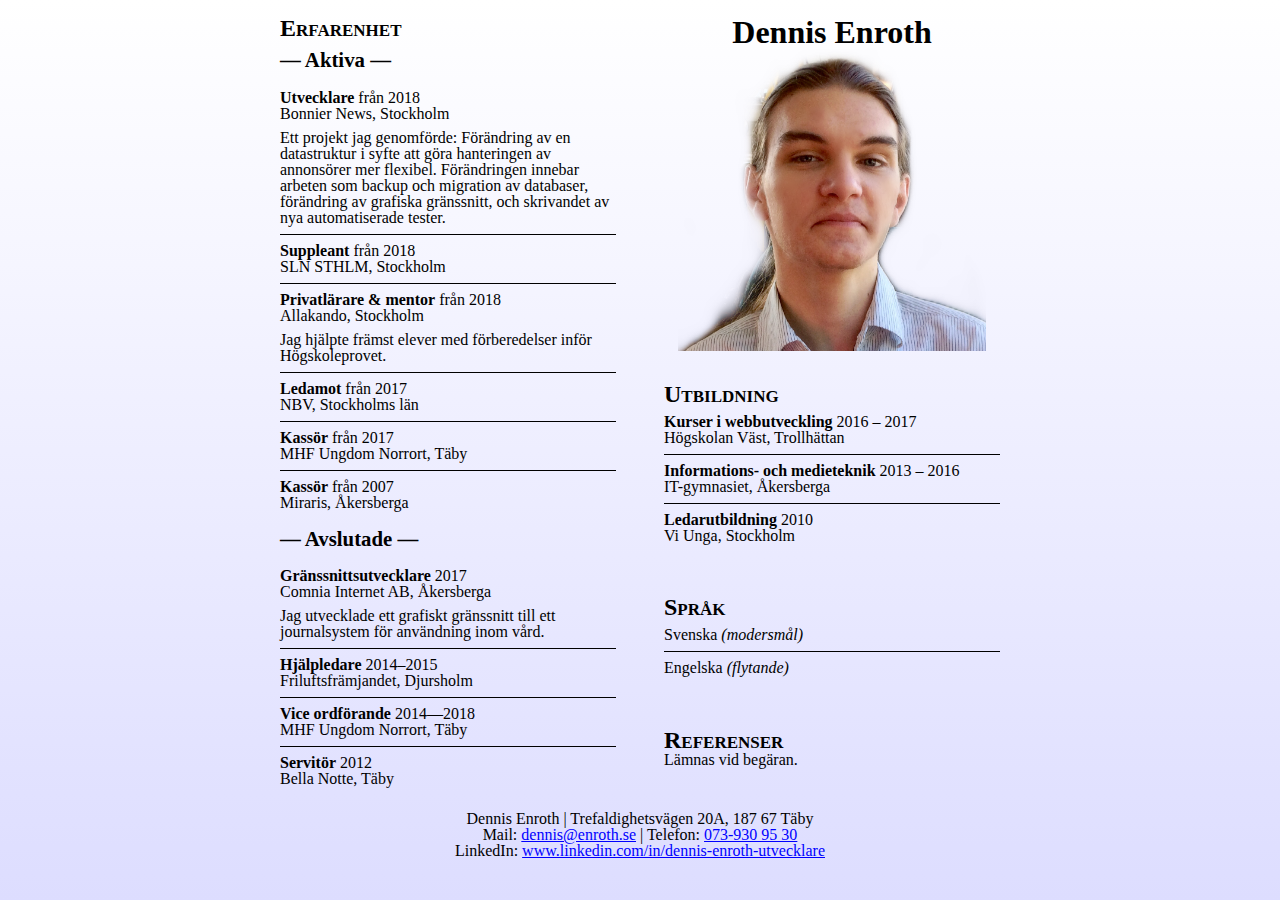
==== cv/index.html @ 487e0d80 "Added a page title to my CV" ====
<!DOCTYPE html>
<html>
  <head>
    <meta charset='utf-8'>
    <title>Dennis Enroth - CV</title>
    <link rel='stylesheet' href='reset.css'>
    <link rel='stylesheet' href='main.css'>
  </head>
  <body>
    <header>
      <h1 class='site-title'>Dennis Enroth</h1>
      <img class='avatar' src='avatar.png'>
    </header>

    <article class='xp'>
      <h2 class='title'>Erfarenhet</h2>

      <h3 class='subtitle'>Aktiva</h3>
      <ul>
        <li>
          <span class='role'>Utvecklare</span>
          <span class='date'>från 2018</span>
          <span class='employer'>Bonnier News</span>
          <span class='location'>Stockholm</span>

          <p class='details'>
            Ett projekt jag genomförde: Förändring av en datastruktur i syfte att göra hanteringen av annonsörer mer flexibel. Förändringen innebar arbeten som backup och migration av databaser, förändring av grafiska gränssnitt, och skrivandet av nya automatiserade tester.
          </p>
        </li>
        <li>
          <span class='role'>Suppleant</span>
          <span class='date'>från 2018</span>
          <span class='employer'>SLN STHLM</span>
          <span class='location'>Stockholm</span>
        </li>
        <li>
          <span class='role'>Privatlärare & mentor</span>
          <span class='date'>från 2018</span>
          <span class='employer'>Allakando</span>
          <span class='location'>Stockholm</span>

          <p class='details'>
            Jag hjälpte främst elever med förberedelser inför Högskoleprovet.
          </p>
        </li>
        <li>
          <span class='role'>Ledamot</span>
          <span class='date'>från 2017</span>
          <span class='employer'>NBV</span>
          <span class='location'>Stockholms län</span>
        </li>
        <li>
          <span class='role'>Kassör</span>
          <span class='date'>från 2017</span>
          <span class='employer'>MHF Ungdom Norrort</span>
          <span class='location'>Täby</span>
        </li>
        <li>
          <span class='role'>Kassör</span>
          <span class='date'>från 2007</span>
          <span class='employer'>Miraris</span>
          <span class='location'>Åkersberga</span>
        </li>
      </ul>

      <h3 class='subtitle'>Avslutade</h3>
      <ul>
        <li>
          <span class='role'>Gränssnittsutvecklare</span>
          <span class='date'>2017</span>
          <span class='employer'>Comnia Internet AB</span>
          <span class='location'>Åkersberga</span>

          <p class='details'>
            Jag utvecklade ett grafiskt gränssnitt till ett journalsystem för användning inom vård.
          </p>
        </li>
        <li>
          <span class='role'>Hjälpledare</span>
          <span class='date'>2014–2015</span>
          <span class='employer'>Friluftsfrämjandet</span>
          <span class='location'>Djursholm</span>
        </li>
        <li>
          <span class='role'>Vice ordförande</span>
          <span class='date'>2014—2018</span>
          <span class='employer'>MHF Ungdom Norrort</span>
          <span class='location'>Täby</span>
        </li>
        <li>
          <span class='role'>Servitör</span>
          <span class='date'>2012</span>
          <span class='employer'>Bella Notte</span>
          <span class='location'>Täby</span>
        </li>
      </ul>
    </article>

    <article class='edu'>
      <h2 class='title'>Utbildning</h2>
      <ul>
        <li>
          <span class='role'>Kurser i webbutveckling</span>
          <span class='date'>2016 – 2017</span>
          <span class='school'>Högskolan Väst</span>
          <span class='location'>Trollhättan</span>
        </li>
        <li>
          <span class='role'>Informations- och medieteknik</span>
          <span class='date'>2013 – 2016</span>
          <span class='school'>IT-gymnasiet</span>
          <span class='location'>Åkersberga</span>
        </li>
        <li>
          <span class='role'>Ledarutbildning</span>
          <span class='date'>2010</span>
          <span class='school'>Vi Unga</span>
          <!-- Vi Unga tillhör Studieförbundet Vuxenskolan -->
          <span class='location'>Stockholm</span>
        </li>
      </ul>
    </article>

    <article class='lang'>
      <h2 class='title'>Språk</h2>
      <ul>
        <li>
          <span class='name'>Svenska</span>
          <span class='fluency'>modersmål</span>
        </li>
        <li>
          <span class='name'>Engelska</span>
          <span class='fluency'>flytande</span>
        </li>
      </ul>
    </article>

    <article class='ref'>
      <h2 class='title'>Referenser</h2>
      <p>Lämnas vid begäran.</p>
    </article>

    <footer>
      <address>
        <p>Dennis Enroth | Trefaldighetsvägen 20A, 187 67 Täby</p>
        <p>
          Mail: <a href='mailto:dennis@enroth.se'>dennis@enroth.se</a> | Telefon: <a href="tel:+46-73-930-95-30">073-930 95 30</a>
        </p>
        <p>LinkedIn:
          <a href='https://www.linkedin.com/in/dennis-enroth-utvecklare'>
            www.linkedin.com/in/dennis-enroth-utvecklare
          </a>
        </p>
      </address>
    </footer>
  </body>
</html>
---- cv/main.css ----
:root {
  background: linear-gradient(0deg, #DDF, #FFF);
  box-sizing: border-box;
  min-height: 100vh;
}

*, *::before, *::after {
  box-sizing: inherit;
}

body {
  max-width: 768px;
  margin: 1em auto;
}

header {
  text-align: center;
}

article {
  margin-bottom: 1em;
}

body {
  padding: 0 1em;
}

@media (max-width: 767px) {
  .avatar {
    width: 100%;
    max-width: 256px;
  }
}

@media (min-width: 768px) {
  article {
    padding: 0 1.5em;
  }

  body {
    padding: 0;
    display: grid;
    grid-template-rows: auto;
    grid-template-columns: 1fr 1fr;
    grid-template-areas:
      'xp header'
      'xp edu'
      'xp lang'
      'xp ref'
      'footer footer';
  }

  .avatar {
    width: 80%;
    max-width: 100%;
  }

  header { grid-area: header }
  footer { grid-area: footer }
  .xp { grid-area: xp }
  .edu { grid-area: edu }
  .lang { grid-area: lang }
  .ref { grid-area: ref }
}

footer {
  clear: both;
  text-align: center;
}

:link {
  color: #00F;
}

:visited {
  color: #600090;
}





.site-title {
  font-weight: bold;
  font-size: 2em;
}

.title {
  font-variant: small-caps;
  font-size: 1.5em;
  font-weight: bold;
}

.subtitle {
  margin: 0.5em 0;
  font-weight: bold;
  font-size: 1.3em;
}
  .subtitle::before {
    content: '— '
  }

  .subtitle::after {
    content: ' —'
  }

.details {
  margin-top: 0.5em;
  margin-bottom: 0;
}





ul {
  list-style: none;
  padding: 0;
}

li {
  padding: 0.5em 0;
}
  li:not(:last-child) {
    border-bottom: 1px solid black;
  }

.xp .role, .edu .role {
  font-weight: bold;
}

.xp .date::after, .edu .date::after {
  content: '\a';
  white-space: pre;
}

.xp .employer::after, .edu .school::after {
  content: ', ';
}





.lang .fluency {
  font-style: italic;
}

.lang .fluency::before {
  content: '('
}

.lang .fluency::after {
  content: ')'
}
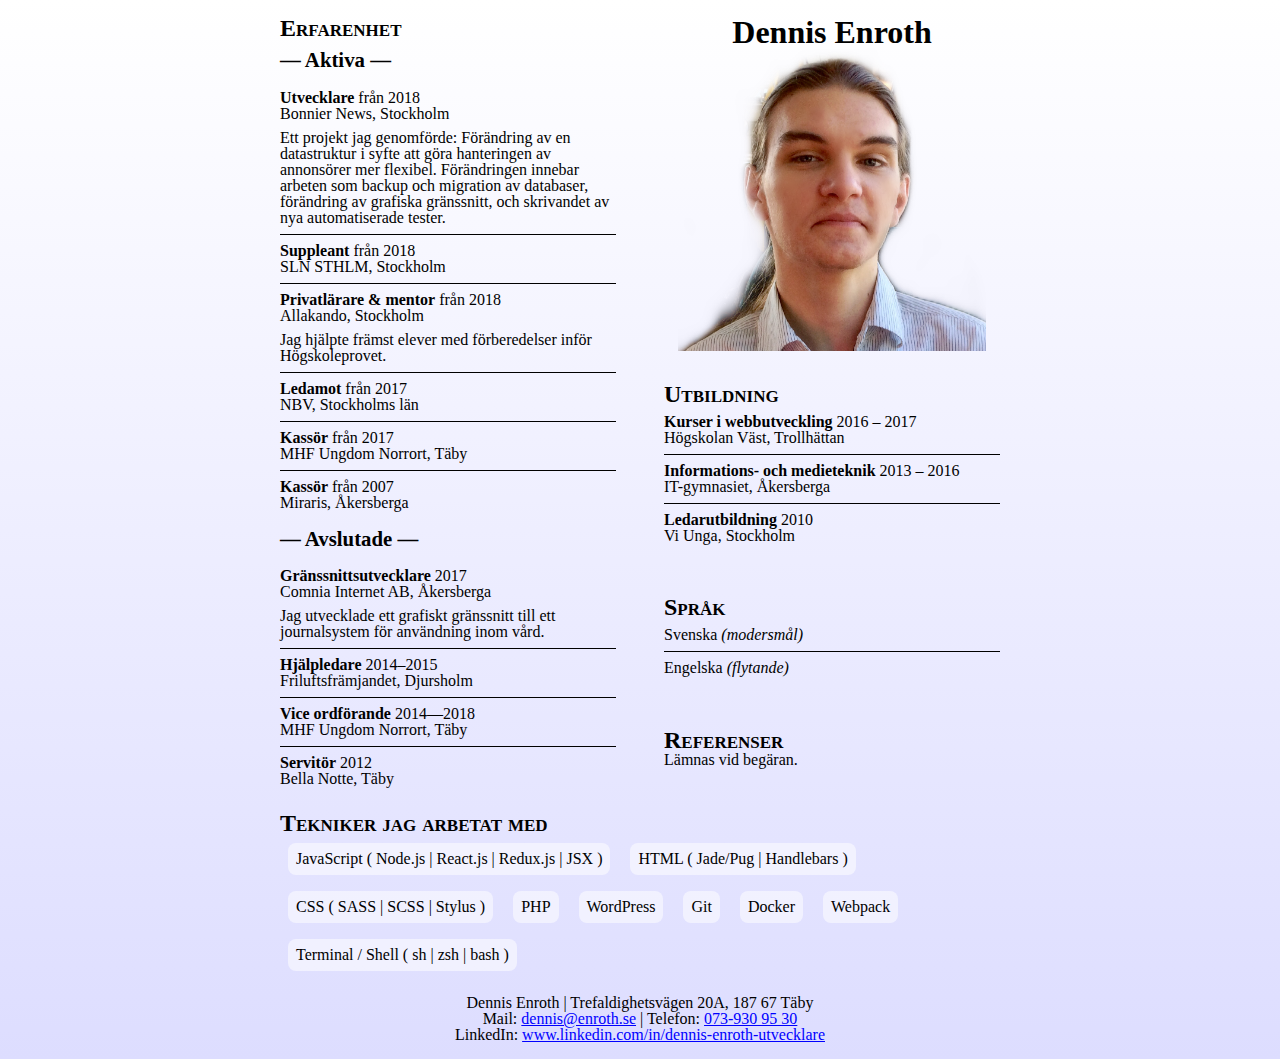
==== commit dcdea0ab: "Added a techs article" ====
--- a/cv/index.html
+++ b/cv/index.html
@@ -12,7 +12,7 @@
       <img class='avatar' src='avatar.png'>
     </header>
 
-    <article class='xp'>
+    <article id='xp'>
       <h2 class='title'>Erfarenhet</h2>
 
       <h3 class='subtitle'>Aktiva</h3>
@@ -96,7 +96,7 @@
       </ul>
     </article>
 
-    <article class='edu'>
+    <article id='edu'>
       <h2 class='title'>Utbildning</h2>
       <ul>
         <li>
@@ -121,7 +121,7 @@
       </ul>
     </article>
 
-    <article class='lang'>
+    <article id='lang'>
       <h2 class='title'>Språk</h2>
       <ul>
         <li>
@@ -135,9 +135,48 @@
       </ul>
     </article>
 
-    <article class='ref'>
+    <article id='ref'>
       <h2 class='title'>Referenser</h2>
       <p>Lämnas vid begäran.</p>
+    </article>
+
+    <article id='techs'>
+      <h2 class='title'>Tekniker jag arbetat med</h2>
+      <ul>
+        <li>JavaScript
+          <ul>
+            <li>Node.js</li>
+            <li>React.js</li>
+            <li>Redux.js</li>
+            <li>JSX</li>
+          </ul>
+        </li>
+        <li>HTML
+          <ul>
+            <li>Jade/Pug</li>
+            <li>Handlebars</li>
+          </ul>
+        </li>
+        <li>CSS
+          <ul>
+            <li>SASS</li>
+            <li>SCSS</li>
+            <li>Stylus</li>
+          </ul>
+        </li>
+        <li>PHP</li>
+        <li>WordPress</li>
+        <li>Git</li>
+        <li>Docker</li>
+        <li>Webpack</li>
+        <li>Terminal / Shell
+          <ul>
+            <li>sh</li>
+            <li>zsh</li>
+            <li>bash</li>
+          </ul>
+        </li>
+      </ul>
     </article>
 
     <footer>
--- a/cv/main.css
+++ b/cv/main.css
@@ -11,6 +11,7 @@
 body {
   max-width: 768px;
   margin: 1em auto;
+  padding: 0 1em;
 }
 
 header {
@@ -19,10 +20,6 @@
 
 article {
   margin-bottom: 1em;
-}
-
-body {
-  padding: 0 1em;
 }
 
 @media (max-width: 767px) {
@@ -47,6 +44,7 @@
       'xp edu'
       'xp lang'
       'xp ref'
+      'techs techs'
       'footer footer';
   }
 
@@ -57,10 +55,11 @@
 
   header { grid-area: header }
   footer { grid-area: footer }
-  .xp { grid-area: xp }
-  .edu { grid-area: edu }
-  .lang { grid-area: lang }
-  .ref { grid-area: ref }
+  #xp { grid-area: xp }
+  #edu { grid-area: edu }
+  #lang { grid-area: lang }
+  #ref { grid-area: ref }
+  #techs { grid-area: techs }
 }
 
 footer {
@@ -96,12 +95,9 @@
   font-weight: bold;
   font-size: 1.3em;
 }
-  .subtitle::before {
-    content: '— '
-  }
-
+  .subtitle::before,
   .subtitle::after {
-    content: ' —'
+    content: ' — '
   }
 
 .details {
@@ -113,28 +109,26 @@
 
 
 
-ul {
-  list-style: none;
-  padding: 0;
-}
-
-li {
+article > ul li {
   padding: 0.5em 0;
 }
-  li:not(:last-child) {
+  article > ul li:not(:last-child) {
     border-bottom: 1px solid black;
   }
 
-.xp .role, .edu .role {
+#xp .role,
+#edu .role {
   font-weight: bold;
 }
 
-.xp .date::after, .edu .date::after {
+#xp .date:not(:last-child)::after,
+#edu .date:not(:last-child)::after {
   content: '\a';
   white-space: pre;
 }
 
-.xp .employer::after, .edu .school::after {
+#xp .employer:not(:last-child)::after,
+#edu .school:not(:last-child)::after {
   content: ', ';
 }
 
@@ -142,14 +136,26 @@
 
 
 
-.lang .fluency {
-  font-style: italic;
+#lang .fluency { font-style: italic }
+#lang .fluency::before { content: '(' }
+#lang .fluency::after { content: ')' }
+
+
+
+
+
+#techs ul li { border: none }
+#techs ul ul { display: inline }
+#techs ul ul::before { content: '(' }
+#techs ul ul::after { content: ')' }
+
+#techs ul ul li { display: inline }
+#techs ul ul li + li::before { content: ' | ' }
+
+#techs > ul > li {
+  display: inline-block;
+  margin: 0.5em;
+  padding: 0.5em;
+  background-color: #FFF8;
+  border-radius: 0.5em;
 }
-
-.lang .fluency::before {
-  content: '('
-}
-
-.lang .fluency::after {
-  content: ')'
-}
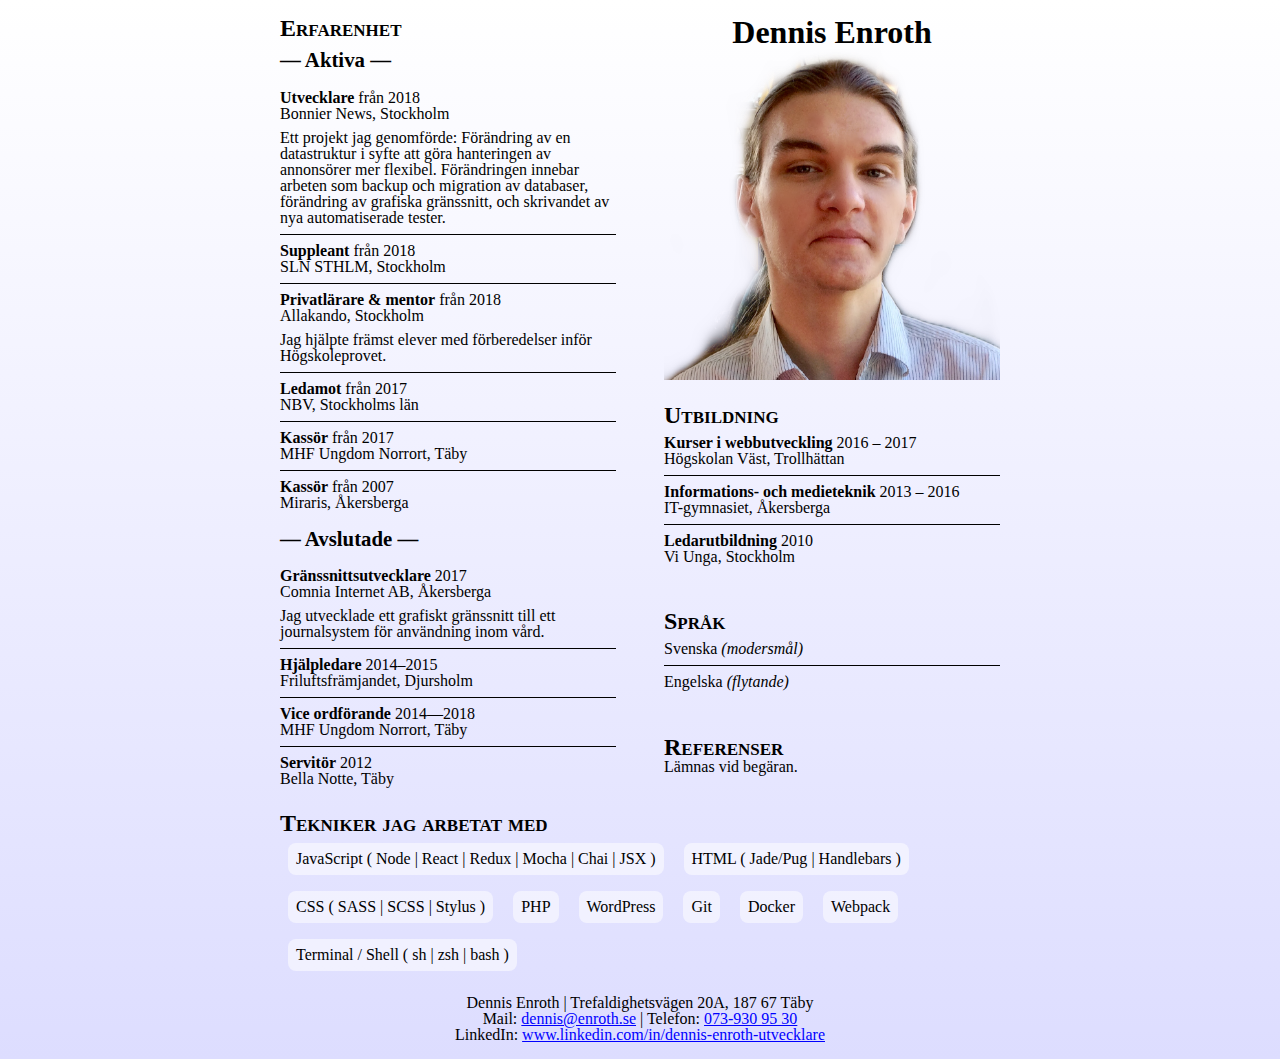
==== commit 4b2170ed: "Added techs under JavaScript" ====
--- a/cv/index.html
+++ b/cv/index.html
@@ -9,10 +9,10 @@
   <body>
     <header>
       <h1 class='site-title'>Dennis Enroth</h1>
-      <img class='avatar' src='avatar.png'>
+      <img class='avatar' src='avatar.png' alt='Bild på Dennis Enroth'>
     </header>
 
-    <article id='xp'>
+    <section id='xp'>
       <h2 class='title'>Erfarenhet</h2>
 
       <h3 class='subtitle'>Aktiva</h3>
@@ -94,9 +94,9 @@
           <span class='location'>Täby</span>
         </li>
       </ul>
-    </article>
+    </section>
 
-    <article id='edu'>
+    <section id='edu'>
       <h2 class='title'>Utbildning</h2>
       <ul>
         <li>
@@ -119,9 +119,9 @@
           <span class='location'>Stockholm</span>
         </li>
       </ul>
-    </article>
+    </section>
 
-    <article id='lang'>
+    <section id='lang'>
       <h2 class='title'>Språk</h2>
       <ul>
         <li>
@@ -133,21 +133,23 @@
           <span class='fluency'>flytande</span>
         </li>
       </ul>
-    </article>
+    </section>
 
-    <article id='ref'>
+    <section id='ref'>
       <h2 class='title'>Referenser</h2>
       <p>Lämnas vid begäran.</p>
-    </article>
+    </section>
 
-    <article id='techs'>
+    <section id='techs'>
       <h2 class='title'>Tekniker jag arbetat med</h2>
       <ul>
         <li>JavaScript
           <ul>
-            <li>Node.js</li>
-            <li>React.js</li>
-            <li>Redux.js</li>
+            <li>Node</li>
+            <li>React</li>
+            <li>Redux</li>
+            <li>Mocha</li>
+            <li>Chai</li>
             <li>JSX</li>
           </ul>
         </li>
@@ -177,7 +179,7 @@
           </ul>
         </li>
       </ul>
-    </article>
+    </section>
 
     <footer>
       <address>
--- a/cv/main.css
+++ b/cv/main.css
@@ -18,19 +18,13 @@
   text-align: center;
 }
 
-article {
+section {
   margin-bottom: 1em;
 }
 
-@media (max-width: 767px) {
-  .avatar {
-    width: 100%;
-    max-width: 256px;
-  }
-}
-
 @media (min-width: 768px) {
-  article {
+  header,
+  section {
     padding: 0 1.5em;
   }
 
@@ -46,11 +40,6 @@
       'xp ref'
       'techs techs'
       'footer footer';
-  }
-
-  .avatar {
-    width: 80%;
-    max-width: 100%;
   }
 
   header { grid-area: header }
@@ -78,6 +67,11 @@
 
 
 
+
+.avatar {
+  max-width: 100%;
+  max-height: 40vh;
+}
 
 .site-title {
   font-weight: bold;
@@ -109,10 +103,10 @@
 
 
 
-article > ul li {
+section > ul li {
   padding: 0.5em 0;
 }
-  article > ul li:not(:last-child) {
+  section > ul li:not(:last-child) {
     border-bottom: 1px solid black;
   }
 
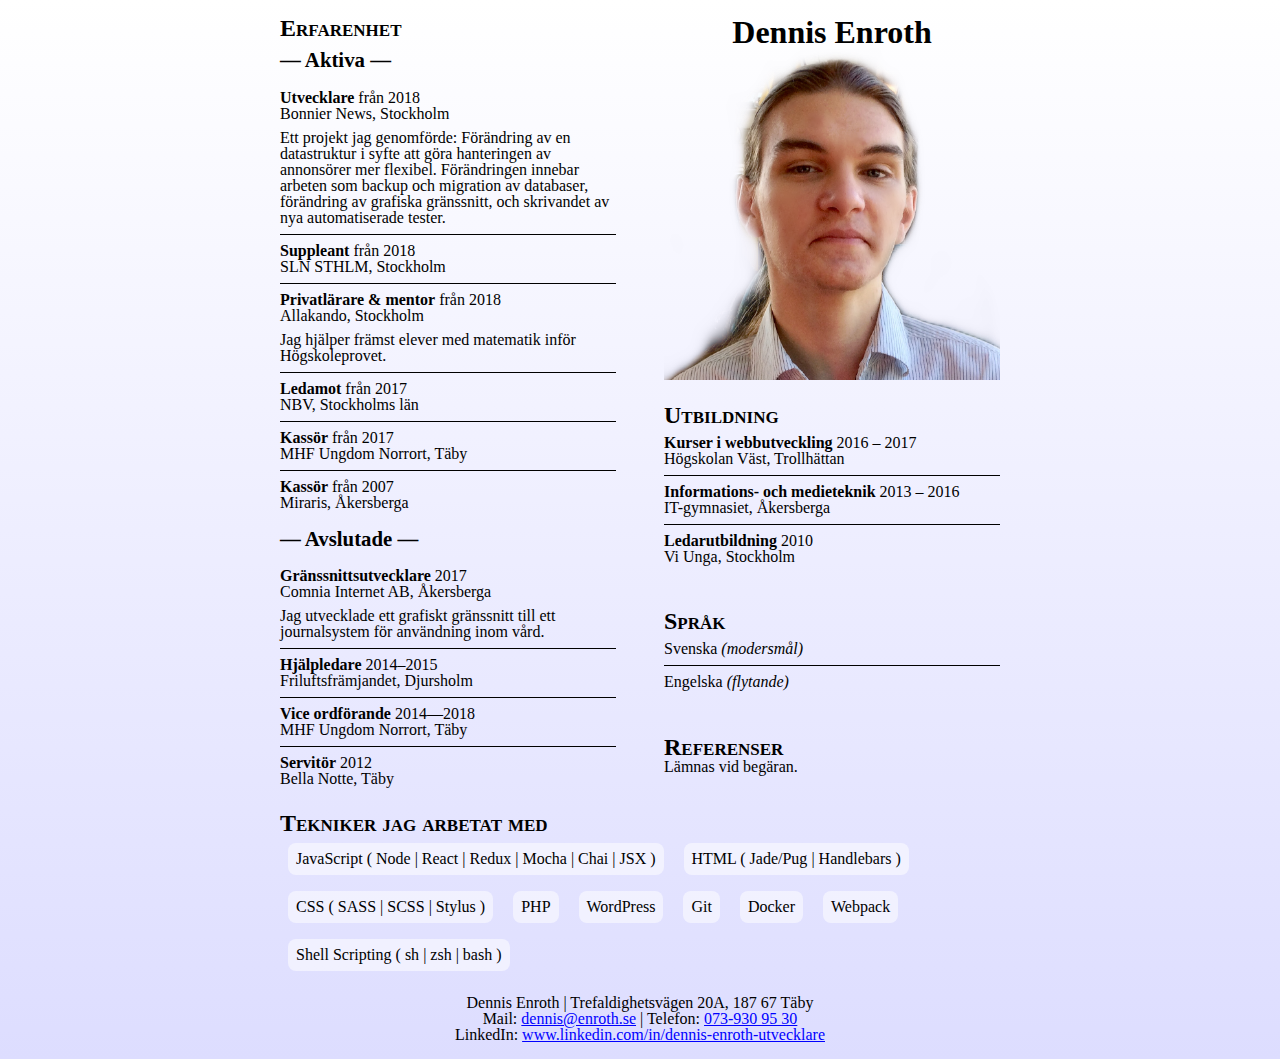
==== commit a905f5b3: "Touch up some minor CV details" ====
--- a/cv/index.html
+++ b/cv/index.html
@@ -40,7 +40,7 @@
           <span class='location'>Stockholm</span>
 
           <p class='details'>
-            Jag hjälpte främst elever med förberedelser inför Högskoleprovet.
+            Jag hjälper främst elever med matematik inför Högskoleprovet.
           </p>
         </li>
         <li>
@@ -171,7 +171,7 @@
         <li>Git</li>
         <li>Docker</li>
         <li>Webpack</li>
-        <li>Terminal / Shell
+        <li>Shell Scripting
           <ul>
             <li>sh</li>
             <li>zsh</li>
